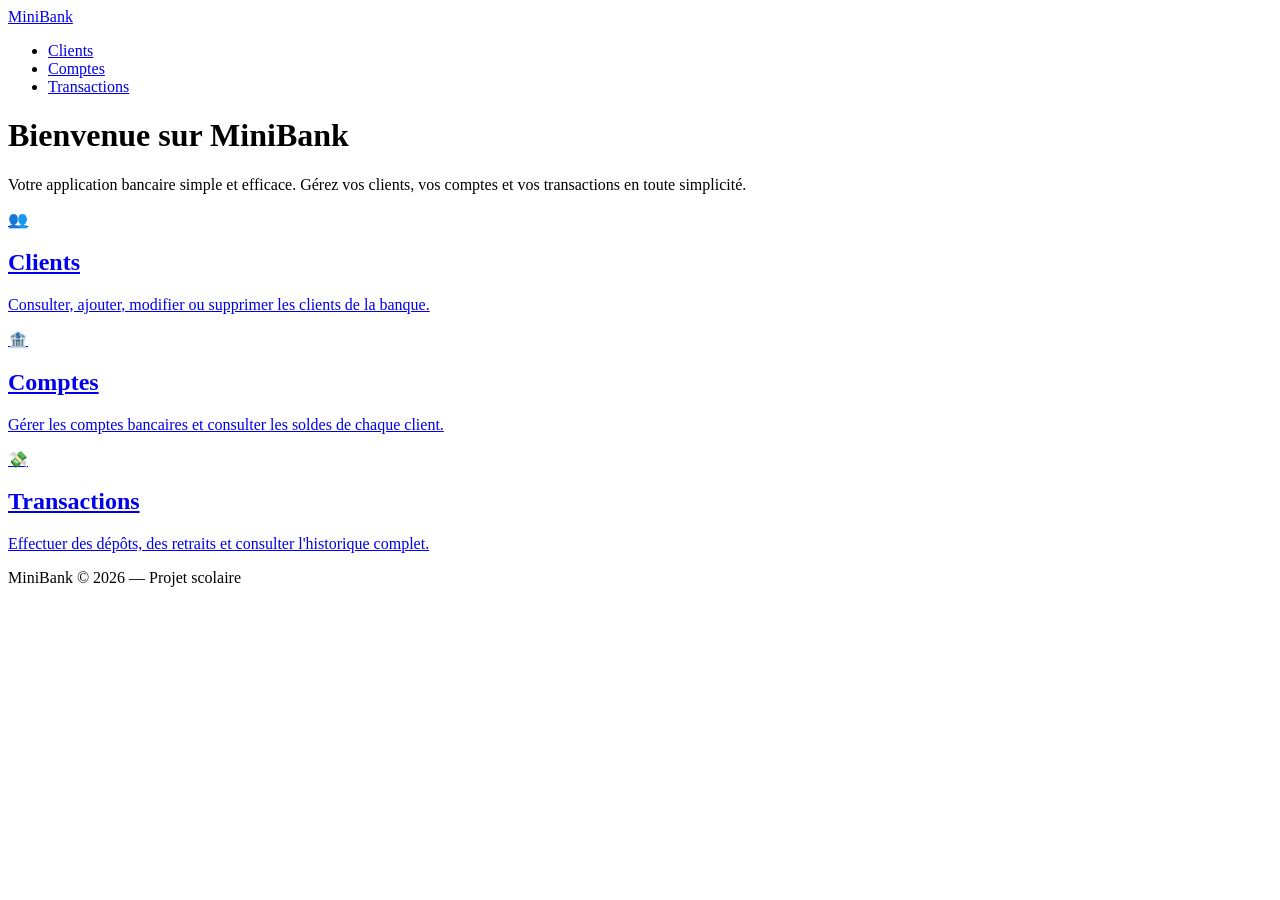
==== front_end/index.html @ 9359afa8 "Ajout du frontend HTML page d'accueil" ====
<!DOCTYPE html>
<html lang="fr">
<head>
  <meta charset="UTF-8">
  <meta name="viewport" content="width=device-width, initial-scale=1.0">
  <title>MiniBank — Accueil</title>
  <link rel="stylesheet" href="style.css">
</head>
<body>

  <!-- ======= NAVIGATION ======= -->
  <nav>
    <a href="index.html" class="nav-logo">Mini<span>Bank</span></a>
    <ul class="nav-links">
      <li><a href="clients/index.html">Clients</a></li>
      <li><a href="comptes/index.html">Comptes</a></li>
      <li><a href="transactions/index.html">Transactions</a></li>
    </ul>
  </nav>

  <!-- ======= CONTENU PRINCIPAL ======= -->
  <main>

    <!-- Zone de bienvenue — le style .hero est dans style.css -->
    <div class="hero">
      <h1>Bienvenue sur <span>MiniBank</span></h1>
      <p>Votre application bancaire simple et efficace. Gérez vos clients, vos comptes et vos transactions en toute simplicité.</p>
    </div>

    <!-- Les 3 cartes de navigation — le style .nav-cards est dans style.css -->
    <div class="nav-cards">

      <a href="clients/index.html" class="nav-card">
        <span class="icon">👥</span>
        <h2>Clients</h2>
        <p>Consulter, ajouter, modifier ou supprimer les clients de la banque.</p>
      </a>

      <a href="comptes/index.html" class="nav-card">
        <span class="icon">🏦</span>
        <h2>Comptes</h2>
        <p>Gérer les comptes bancaires et consulter les soldes de chaque client.</p>
      </a>

      <a href="transactions/index.html" class="nav-card">
        <span class="icon">💸</span>
        <h2>Transactions</h2>
        <p>Effectuer des dépôts, des retraits et consulter l'historique complet.</p>
      </a>

    </div>

  </main>

  <!-- ======= FOOTER ======= -->
  <footer>
    MiniBank &copy; 2026 — Projet scolaire
  </footer>

  <!-- Le JS est dans le même dossier front_end/ -->
  <script src="app.js"></script>

</body>
</html>
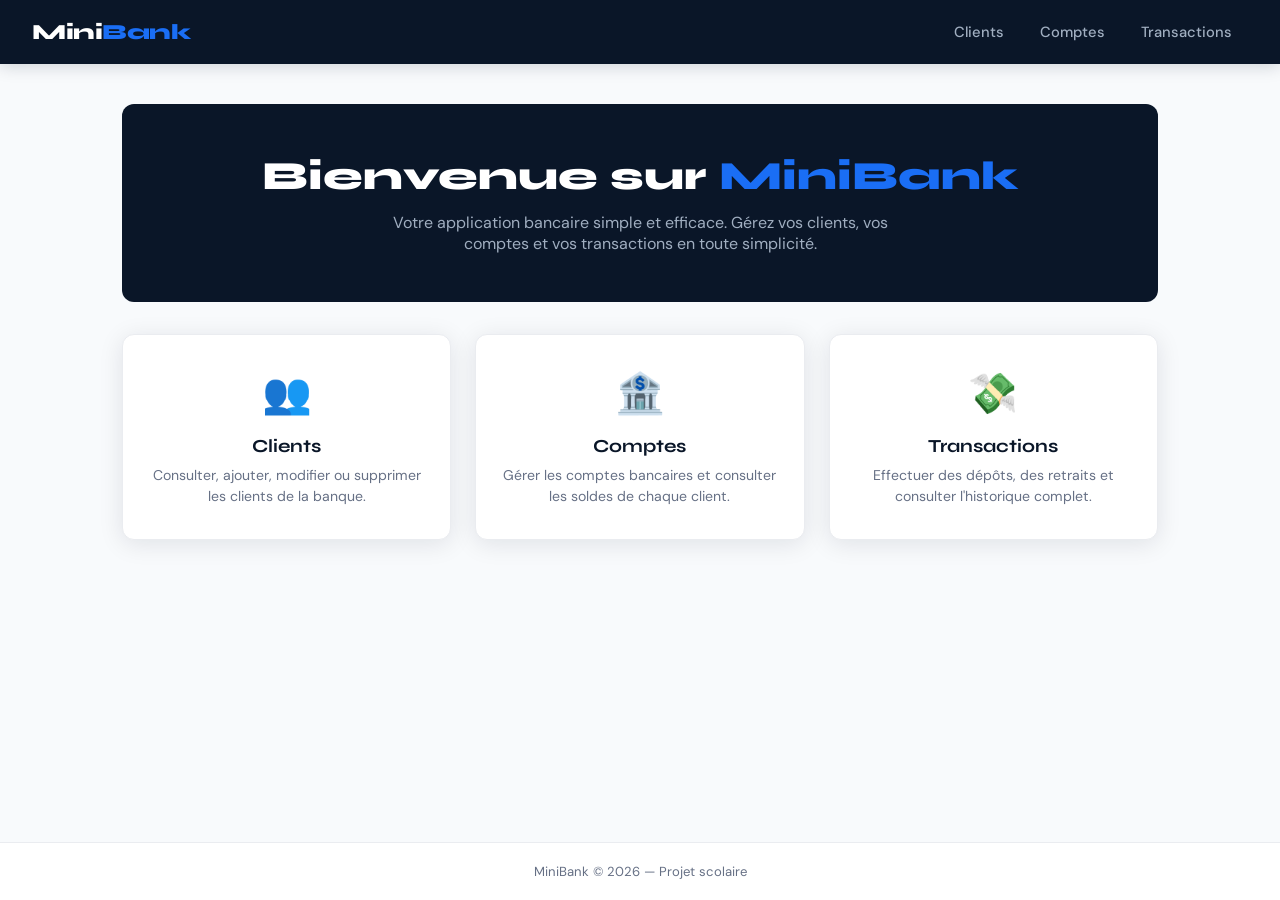
==== commit ed5487c2: "mise à jour edit.html, app.js, index.html et style.css" ====
--- a/front_end/index.html
+++ b/front_end/index.html
@@ -21,13 +21,13 @@
   <!-- ======= CONTENU PRINCIPAL ======= -->
   <main>
 
-    <!-- Zone de bienvenue — le style .hero est dans style.css -->
+    <!-- Zone de bienvenue -->
     <div class="hero">
       <h1>Bienvenue sur <span>MiniBank</span></h1>
       <p>Votre application bancaire simple et efficace. Gérez vos clients, vos comptes et vos transactions en toute simplicité.</p>
     </div>
 
-    <!-- Les 3 cartes de navigation — le style .nav-cards est dans style.css -->
+    <!-- Les 3 cartes de navigation -->
     <div class="nav-cards">
 
       <a href="clients/index.html" class="nav-card">
@@ -57,7 +57,6 @@
     MiniBank &copy; 2026 — Projet scolaire
   </footer>
 
-  <!-- Le JS est dans le même dossier front_end/ -->
   <script src="app.js"></script>
 
 </body>
--- a/front_end/style.css
+++ b/front_end/style.css
@@ -0,0 +1,569 @@
+/* --- Importation de polices Google Fonts --- */
+@import url('https://fonts.googleapis.com/css2?family=Syne:wght@400;600;700;800&family=DM+Sans:wght@300;400;500&display=swap');
+
+/* --- Variables CSS (couleurs et styles réutilisables) --- */
+:root {
+  --bleu-fonce:   #0a1628;
+  --bleu-moyen:   #102a4c;
+  --bleu-accent:  #1a6ef5;
+  --bleu-clair:   #e8f0fe;
+  --vert:         #12b76a;
+  --rouge:        #f04438;
+  --orange:       #f79009;
+  --texte:        #1d2939;
+  --texte-clair:  #667085;
+  --bordure:      #d0d5dd;
+  --fond:         #f8fafc;
+  --blanc:        #ffffff;
+  --ombre:        0 4px 24px rgba(10, 22, 40, 0.10);
+  --rayon:        12px;
+  --rayon-sm:     8px;
+  --transition:   all 0.22s cubic-bezier(.4,0,.2,1);
+}
+
+/* --- Reset de base --- */
+*, *::before, *::after {
+  box-sizing: border-box;
+  margin: 0;
+  padding: 0;
+}
+
+body {
+  font-family: 'DM Sans', sans-serif;
+  background: var(--fond);
+  color: var(--texte);
+  min-height: 100vh;
+  display: flex;
+  flex-direction: column;
+}
+
+/* =============================================
+   NAVIGATION
+   ============================================= */
+nav {
+  background: var(--bleu-fonce);
+  padding: 0 2rem;
+  display: flex;
+  align-items: center;
+  justify-content: space-between;
+  height: 64px;
+  box-shadow: 0 2px 16px rgba(10,22,40,0.18);
+  position: sticky;
+  top: 0;
+  z-index: 100;
+}
+
+.nav-logo {
+  font-family: 'Syne', sans-serif;
+  font-weight: 800;
+  font-size: 1.35rem;
+  color: var(--blanc);
+  letter-spacing: -0.5px;
+  text-decoration: none;
+}
+
+.nav-logo span {
+  color: var(--bleu-accent);
+}
+
+.nav-links {
+  display: flex;
+  gap: 0.25rem;
+  list-style: none;
+}
+
+.nav-links a {
+  color: #a0aec0;
+  text-decoration: none;
+  font-size: 0.92rem;
+  font-weight: 500;
+  padding: 0.45rem 1rem;
+  border-radius: var(--rayon-sm);
+  transition: var(--transition);
+}
+
+.nav-links a:hover,
+.nav-links a.active {
+  color: var(--blanc);
+  background: rgba(26, 110, 245, 0.18);
+}
+
+.nav-links a.active {
+  color: var(--bleu-accent);
+}
+
+/* =============================================
+   CONTENU PRINCIPAL
+   ============================================= */
+main {
+  flex: 1;
+  padding: 2.5rem 2rem;
+  max-width: 1100px;
+  width: 100%;
+  margin: 0 auto;
+}
+
+/* =============================================
+   EN-TÊTE DE PAGE
+   ============================================= */
+.page-header {
+  display: flex;
+  align-items: center;
+  justify-content: space-between;
+  margin-bottom: 2rem;
+  flex-wrap: wrap;
+  gap: 1rem;
+}
+
+.page-header h1 {
+  font-family: 'Syne', sans-serif;
+  font-size: 1.8rem;
+  font-weight: 800;
+  color: var(--bleu-fonce);
+}
+
+.page-header h1 span {
+  color: var(--bleu-accent);
+}
+
+/* =============================================
+   CARTES / CARDS
+   ============================================= */
+.card {
+  background: var(--blanc);
+  border-radius: var(--rayon);
+  box-shadow: var(--ombre);
+  padding: 1.75rem;
+  margin-bottom: 1.5rem;
+  border: 1px solid #eaecf0;
+}
+
+/* =============================================
+   BOUTONS
+   ============================================= */
+.btn {
+  display: inline-flex;
+  align-items: center;
+  gap: 0.4rem;
+  padding: 0.55rem 1.25rem;
+  border-radius: var(--rayon-sm);
+  font-family: 'DM Sans', sans-serif;
+  font-size: 0.9rem;
+  font-weight: 500;
+  cursor: pointer;
+  border: none;
+  text-decoration: none;
+  transition: var(--transition);
+}
+
+.btn-primary {
+  background: var(--bleu-accent);
+  color: var(--blanc);
+}
+.btn-primary:hover {
+  background: #1459cc;
+  transform: translateY(-1px);
+  box-shadow: 0 4px 12px rgba(26,110,245,0.3);
+}
+
+.btn-success {
+  background: var(--vert);
+  color: var(--blanc);
+}
+.btn-success:hover {
+  background: #0e9456;
+  transform: translateY(-1px);
+}
+
+.btn-danger {
+  background: var(--rouge);
+  color: var(--blanc);
+}
+.btn-danger:hover {
+  background: #c0392b;
+  transform: translateY(-1px);
+}
+
+.btn-secondary {
+  background: var(--blanc);
+  color: var(--texte);
+  border: 1px solid var(--bordure);
+}
+.btn-secondary:hover {
+  background: var(--fond);
+  transform: translateY(-1px);
+}
+
+.btn-sm {
+  padding: 0.35rem 0.85rem;
+  font-size: 0.82rem;
+}
+
+/* =============================================
+   TABLEAUX
+   ============================================= */
+.table-wrapper {
+  overflow-x: auto;
+  border-radius: var(--rayon);
+  border: 1px solid #eaecf0;
+}
+
+table {
+  width: 100%;
+  border-collapse: collapse;
+  background: var(--blanc);
+  font-size: 0.9rem;
+}
+
+thead {
+  background: var(--bleu-fonce);
+  color: var(--blanc);
+}
+
+thead th {
+  padding: 0.85rem 1.2rem;
+  text-align: left;
+  font-family: 'Syne', sans-serif;
+  font-size: 0.82rem;
+  font-weight: 600;
+  letter-spacing: 0.5px;
+  text-transform: uppercase;
+}
+
+tbody tr {
+  border-bottom: 1px solid #f2f4f7;
+  transition: var(--transition);
+}
+
+tbody tr:last-child {
+  border-bottom: none;
+}
+
+tbody tr:hover {
+  background: var(--bleu-clair);
+}
+
+tbody td {
+  padding: 0.9rem 1.2rem;
+  vertical-align: middle;
+  color: var(--texte);
+}
+
+.actions-cell {
+  display: flex;
+  gap: 0.5rem;
+  align-items: center;
+}
+
+/* =============================================
+   FORMULAIRES
+   ============================================= */
+.form-group {
+  margin-bottom: 1.25rem;
+}
+
+.form-group label {
+  display: block;
+  font-size: 0.88rem;
+  font-weight: 500;
+  color: var(--texte);
+  margin-bottom: 0.4rem;
+}
+
+.form-group label .required {
+  color: var(--rouge);
+  margin-left: 2px;
+}
+
+.form-group input,
+.form-group select,
+.form-group textarea {
+  width: 100%;
+  padding: 0.65rem 1rem;
+  border: 1.5px solid var(--bordure);
+  border-radius: var(--rayon-sm);
+  font-family: 'DM Sans', sans-serif;
+  font-size: 0.92rem;
+  color: var(--texte);
+  background: var(--blanc);
+  transition: var(--transition);
+  outline: none;
+}
+
+.form-group input:focus,
+.form-group select:focus,
+.form-group textarea:focus {
+  border-color: var(--bleu-accent);
+  box-shadow: 0 0 0 3px rgba(26,110,245,0.12);
+}
+
+/* Champ en erreur */
+.form-group input.error,
+.form-group select.error {
+  border-color: var(--rouge);
+  box-shadow: 0 0 0 3px rgba(240,68,56,0.12);
+}
+
+/* Message d'erreur sous un champ */
+.field-error {
+  color: var(--rouge);
+  font-size: 0.8rem;
+  margin-top: 0.3rem;
+  display: none; /* caché par défaut, JS l'affiche */
+}
+
+.form-row {
+  display: grid;
+  grid-template-columns: 1fr 1fr;
+  gap: 1rem;
+}
+
+.form-actions {
+  display: flex;
+  gap: 0.75rem;
+  margin-top: 1.5rem;
+  justify-content: flex-end;
+}
+
+/* =============================================
+   BARRE DE RECHERCHE
+   ============================================= */
+.search-bar {
+  position: relative;
+  max-width: 350px;
+}
+
+.search-bar input {
+  width: 100%;
+  padding: 0.6rem 1rem 0.6rem 2.5rem;
+  border: 1.5px solid var(--bordure);
+  border-radius: 999px;
+  font-size: 0.9rem;
+  font-family: 'DM Sans', sans-serif;
+  outline: none;
+  transition: var(--transition);
+  background: var(--blanc);
+}
+
+.search-bar input:focus {
+  border-color: var(--bleu-accent);
+  box-shadow: 0 0 0 3px rgba(26,110,245,0.12);
+}
+
+.search-bar .search-icon {
+  position: absolute;
+  left: 0.85rem;
+  top: 50%;
+  transform: translateY(-50%);
+  color: var(--texte-clair);
+  font-size: 1rem;
+  pointer-events: none;
+}
+
+/* =============================================
+   BADGES / TAGS
+   ============================================= */
+.badge {
+  display: inline-block;
+  padding: 0.25rem 0.75rem;
+  border-radius: 999px;
+  font-size: 0.78rem;
+  font-weight: 600;
+}
+
+.badge-vert   { background: #d1fae5; color: #065f46; }
+.badge-rouge  { background: #fee2e2; color: #991b1b; }
+.badge-bleu   { background: #dbeafe; color: #1e40af; }
+.badge-orange { background: #fef3c7; color: #92400e; }
+
+/* =============================================
+   MESSAGES FLASH (succès / erreur)
+   ============================================= */
+.alert {
+  padding: 0.85rem 1.25rem;
+  border-radius: var(--rayon-sm);
+  font-size: 0.9rem;
+  margin-bottom: 1.25rem;
+  display: flex;
+  align-items: center;
+  gap: 0.6rem;
+}
+
+.alert-success {
+  background: #d1fae5;
+  color: #065f46;
+  border: 1px solid #6ee7b7;
+}
+
+.alert-error {
+  background: #fee2e2;
+  color: #991b1b;
+  border: 1px solid #fca5a5;
+}
+
+/* Message si tableau vide */
+.empty-state {
+  text-align: center;
+  padding: 3rem 1rem;
+  color: var(--texte-clair);
+}
+
+.empty-state p {
+  font-size: 1rem;
+  margin-bottom: 1rem;
+}
+
+/* =============================================
+   MODALE DE CONFIRMATION
+   ============================================= */
+.modal-overlay {
+  display: none; /* caché par défaut */
+  position: fixed;
+  inset: 0;
+  background: rgba(10, 22, 40, 0.55);
+  z-index: 200;
+  align-items: center;
+  justify-content: center;
+  animation: fadeIn 0.18s ease;
+}
+
+.modal-overlay.active {
+  display: flex;
+}
+
+.modal-box {
+  background: var(--blanc);
+  border-radius: var(--rayon);
+  padding: 2rem;
+  max-width: 420px;
+  width: 90%;
+  box-shadow: 0 20px 60px rgba(10,22,40,0.22);
+  animation: slideUp 0.2s ease;
+}
+
+.modal-box h2 {
+  font-family: 'Syne', sans-serif;
+  font-size: 1.2rem;
+  margin-bottom: 0.75rem;
+  color: var(--bleu-fonce);
+}
+
+.modal-box p {
+  color: var(--texte-clair);
+  font-size: 0.92rem;
+  margin-bottom: 1.5rem;
+}
+
+.modal-actions {
+  display: flex;
+  gap: 0.75rem;
+  justify-content: flex-end;
+}
+
+@keyframes fadeIn  { from { opacity: 0; } to { opacity: 1; } }
+@keyframes slideUp { from { transform: translateY(16px); opacity: 0; } to { transform: translateY(0); opacity: 1; } }
+
+/* =============================================
+   FOOTER
+   ============================================= */
+footer {
+  text-align: center;
+  padding: 1.25rem;
+  font-size: 0.82rem;
+  color: var(--texte-clair);
+  border-top: 1px solid #eaecf0;
+  background: var(--blanc);
+  margin-top: auto;
+}
+
+/* =============================================
+   PAGE D'ACCUEIL — Hero et cartes de navigation
+   ============================================= */
+
+/* Grande zone de bienvenue */
+.hero {
+  background: var(--bleu-fonce);
+  color: var(--blanc);
+  border-radius: var(--rayon);
+  padding: 3rem 2.5rem;
+  margin-bottom: 2rem;
+  text-align: center;
+}
+
+.hero h1 {
+  font-family: 'Syne', sans-serif;
+  font-size: 2.5rem;
+  font-weight: 800;
+  margin-bottom: 0.75rem;
+}
+
+.hero h1 span {
+  color: var(--bleu-accent);
+}
+
+.hero p {
+  color: #a0aec0;
+  font-size: 1rem;
+  max-width: 500px;
+  margin: 0 auto;
+}
+
+/* Grille des 3 cartes de navigation */
+.nav-cards {
+  display: grid;
+  grid-template-columns: repeat(3, 1fr);
+  gap: 1.5rem;
+  margin-bottom: 2rem;
+}
+
+.nav-card {
+  background: var(--blanc);
+  border: 1px solid #eaecf0;
+  border-radius: var(--rayon);
+  padding: 2rem 1.5rem;
+  text-align: center;
+  text-decoration: none;
+  color: var(--texte);
+  box-shadow: var(--ombre);
+  transition: var(--transition);
+  display: block;
+}
+
+.nav-card:hover {
+  transform: translateY(-4px);
+  box-shadow: 0 8px 32px rgba(10,22,40,0.15);
+  border-color: var(--bleu-accent);
+}
+
+.nav-card .icon {
+  font-size: 2.5rem;
+  margin-bottom: 1rem;
+  display: block;
+}
+
+.nav-card h2 {
+  font-family: 'Syne', sans-serif;
+  font-size: 1.15rem;
+  font-weight: 700;
+  margin-bottom: 0.5rem;
+  color: var(--bleu-fonce);
+}
+
+.nav-card p {
+  font-size: 0.88rem;
+  color: var(--texte-clair);
+  line-height: 1.5;
+}
+
+/* =============================================
+   RESPONSIVE (petits écrans)
+   ============================================= */
+@media (max-width: 700px) {
+  .form-row { grid-template-columns: 1fr; }
+  .page-header { flex-direction: column; align-items: flex-start; }
+  nav { padding: 0 1rem; }
+  main { padding: 1.5rem 1rem; }
+  .nav-links a { padding: 0.4rem 0.65rem; font-size: 0.82rem; }
+  .nav-cards { grid-template-columns: 1fr; }
+  .hero h1 { font-size: 1.8rem; }
+}
